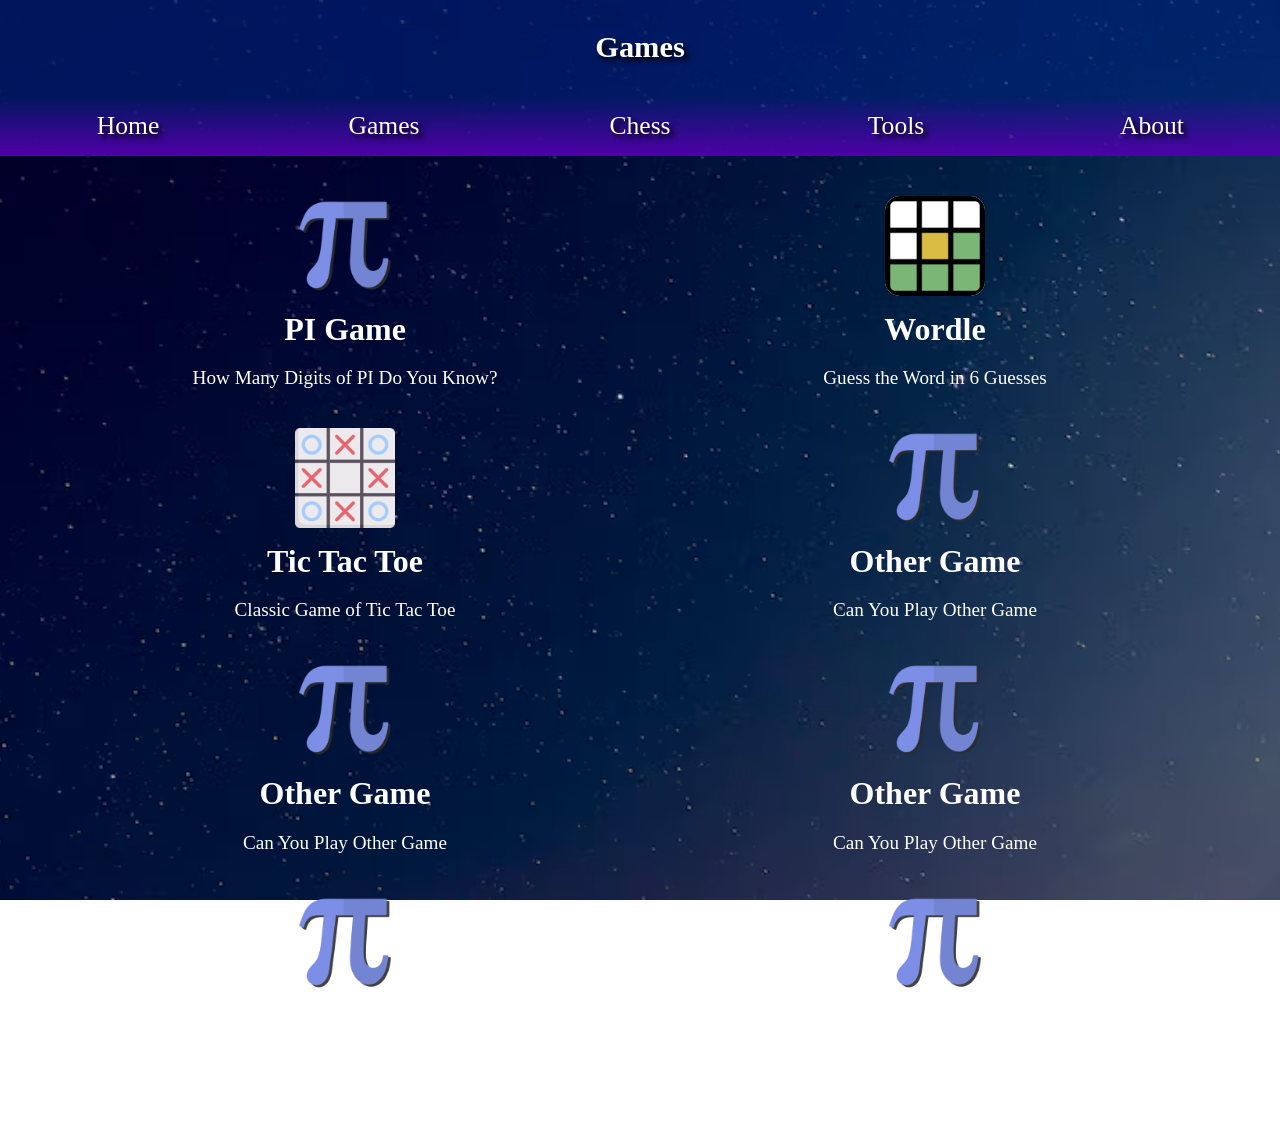
==== games/game.html @ a1a18c42 "Added Game page and Tic Tac Toe" ====
<!DOCTYPE html>
<html>
    <head>
        <meta charset="UTF-8">
        <meta name="viewport" content="width=device-width, initial-scale=1.0">
    
        <title>Finn Guinan's Website</title>
        <link rel="stylesheet" href="/style.css">
        <link rel="stylesheet" href="gameStyle.css">
    </head>
    <body>
        <header>
            <h1>Games</h1>
        </header>
        <nav class="navbar">
            <ul>
                <li><a href="/index.html">Home</a></li>
                <li><a href="">Games</a></li>
                <li><a href="">Chess</a></li>
                <li><a href="/tools/tools.html">Tools</a></li>
                <li><a href="/about/about.html">About</a></li>
            </ul>
        </nav>
        <main>
            <div class="games">
            <a href="piGame/piGameIndex.html">
                <img src="/images/piImage.webp" class="images">
                <h3>PI Game</h3>
                <p>How Many Digits of PI Do You Know?</p>  
            </a>

            <a href="wordle/wordleIndex.html">
                <img src="/images/wordleImage.webp" class="images" style="background-color: white; border-radius: 15px;">
                <h3>Wordle</h3>
                <p>Guess the Word in 6 Guesses</p>  
            </a>

            <a href="ttt/tttIndex.html">
                <img src="/images/tictactoeImage.png" class="images">
                <h3>Tic Tac Toe</h3>
                <p>Classic Game of Tic Tac Toe</p>  
            </a>

            <a href="">
                <img src="/images/piImage.webp" class="images">
                <h3>Other Game</h3>
                <p>Can You Play Other Game</p>  
            </a>

            <a href="">
                <img src="/images/piImage.webp" class="images">
                <h3>Other Game</h3>
                <p>Can You Play Other Game</p>  
            </a>

            <a href="">
                <img src="/images/piImage.webp" class="images">
                <h3>Other Game</h3>
                <p>Can You Play Other Game</p>  
            </a>

            <a href="">
                <img src="/images/piImage.webp" class="images">
                <h3>Other Game</h3>
                <p>Can You Play Other Game</p>  
            </a>

            <a href="">
                <img src="/images/piImage.webp" class="images">
                <h3>Other Game</h3>
                <p>Can You Play Other Game</p>  
            </a>

            </div>
        </main>
        <footer>

        </footer>
    </body>
</html>
---- style.css ----
*{
    box-sizing: border-box;
}
html{
    overflow-y: auto;
    scrollbar-width: none;
    -ms-overflow-style: none;
    overscroll-behavior: none;
}
html::-webkit-scrollbar {
    display: none;
}
body{
    margin: 0;
    background-image: url(/images/backgroundHome.jpg.avif);
    background-position: center;
    background-repeat: no-repeat;
    background-size: cover;
    background-attachment: fixed;
}
main{
    margin-left: 20px;
    margin-right: 20px;
    color: white;
}
header{
    /* background-color: hsla(321, 100%, 30%, 0.7); */
    background-color: hsla(223, 100%, 25%, 0.6);
    padding: 10px;
}
h1{
    text-align: center;
    color: white;
    text-shadow: 4px 4px 5px black;   
}
.navbar{
    position: sticky;
    top: 0;
    z-index: 100;
}
.navbar ul{
    list-style-type: none;
    /* background: linear-gradient(180deg, hsla(321, 100%, 30%, 0.7), hsl(237, 100%, 10%)); */
    background: linear-gradient(180deg, hsla(223, 100%, 25%, 0.6), hsl(268, 100%, 33%));
    padding: 0px;
    margin: 0px;
    overflow: hidden;
}

.navbar a{
    text-decoration: none;
    color: white;
    text-shadow: 4px 4px 5px hsl(0, 0%, 0%); 
    padding: 15px;
    display: block;
    text-align: center;
    font-size: 1.5em;
}

.navbar a:hover{
    /* background: linear-gradient(180deg, hsla(321, 100%, 35%, 0.7), hsl(237, 100%, 15%)); */
    background: linear-gradient(180deg, hsla(223, 100%, 40%, 0.6), hsl(268, 100%, 30%));
    box-shadow: 2px 2px 15px 10px hsla(267, 100%, 35%, 0.7);
}

.navbar li{
    float: left;
    width: 20vw;
}
@media only screen and (max-height: 400px) {
    header{display: none;}
}

/* Extra small devices (phones, 600px and down) */
@media only screen and (max-width: 600px) {
   .text{font-size: 1.2em;} 
   .navbar a{font-size: 1.3em;}
   h1{font-size: 1.5em;}
   .text{line-height: 1.2;}

}

@media only screen and (min-width: 600px) {
    .text{font-size: 1.3em;} 
    h1{font-size: 1.5em;}
    .text{line-height: 1.3;}

}

/* Medium devices (landscape tablets, 768px and up) */
@media only screen and (min-width: 768px) {
    .text{font-size: 1.4em;}
    h1{font-size: 1.9em;}
}

/* Large devices (laptops/desktops, 992px and up) */
@media only screen and (min-width: 992px) {
    .text{font-size: 1.5em;}
    .navbar a{font-size: 1.6em;}
    .text{line-height: 1.3;}

}

/* Extra large devices (large laptops and desktops, 1200px and up) */
@media only screen and (min-width: 1200px) {
    .text{font-size: 1.6em;}
}
---- games/gameStyle.css ----
.images{
    width: 100px;
}
.games{
    display: grid;
    grid-template-columns: 1fr 1fr; 
    gap: 20px; 
    text-align: center;
    margin: 40px;
}
.games a{
    text-decoration: none;
    color: white;
    font-size: 1.2rem;
}
h3{
    font-size: 2rem;
    margin: 10px;
}
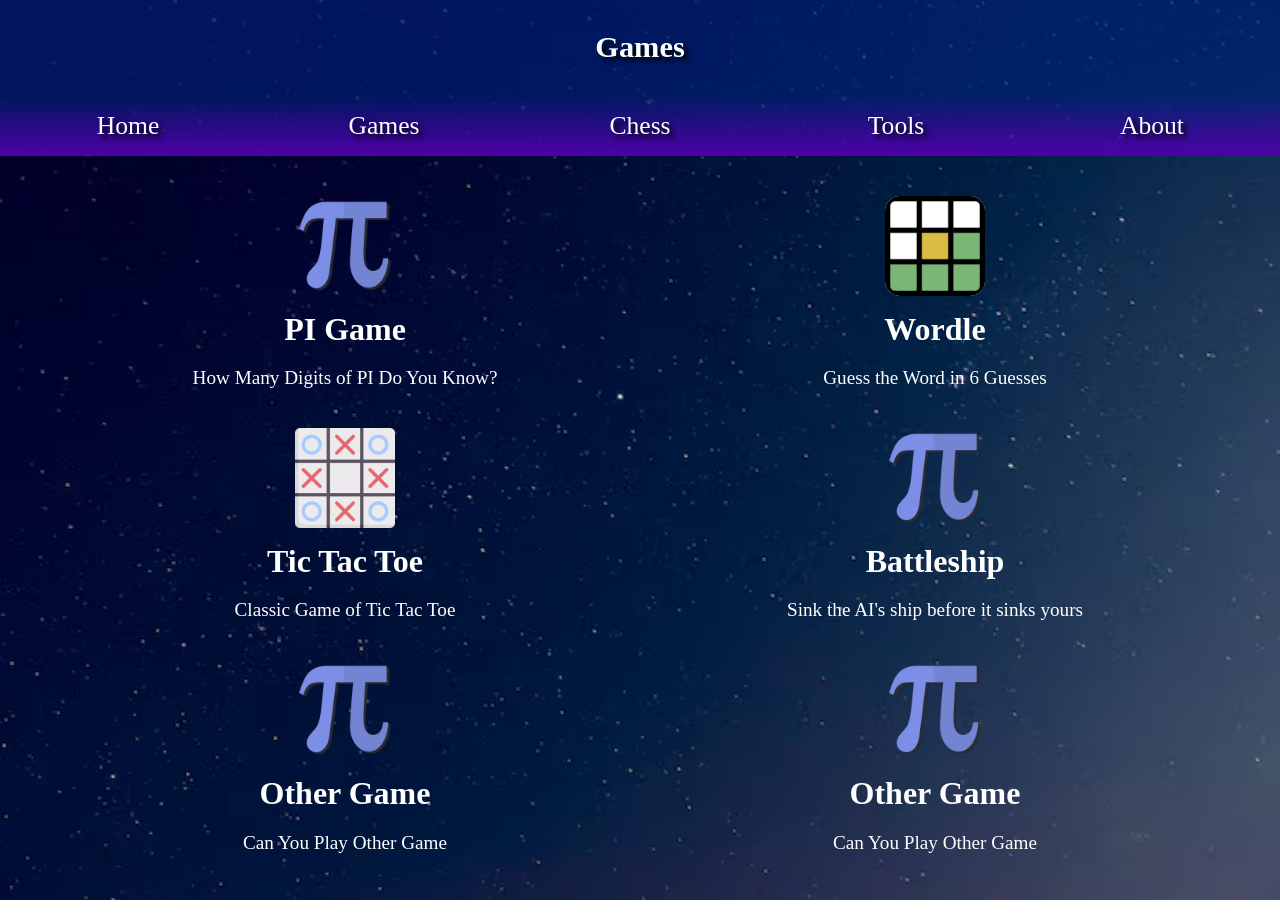
==== commit 2ff60e30: "Updated Games" ====
--- a/games/game.html
+++ b/games/game.html
@@ -41,22 +41,10 @@
                 <p>Classic Game of Tic Tac Toe</p>  
             </a>
 
-            <a href="">
+            <a href="battleship/battleshipIndex.html">
                 <img src="/images/piImage.webp" class="images">
-                <h3>Other Game</h3>
-                <p>Can You Play Other Game</p>  
-            </a>
-
-            <a href="">
-                <img src="/images/piImage.webp" class="images">
-                <h3>Other Game</h3>
-                <p>Can You Play Other Game</p>  
-            </a>
-
-            <a href="">
-                <img src="/images/piImage.webp" class="images">
-                <h3>Other Game</h3>
-                <p>Can You Play Other Game</p>  
+                <h3>Battleship</h3>
+                <p>Sink the AI's ship before it sinks yours</p>  
             </a>
 
             <a href="">
--- a/games/gameStyle.css
+++ b/games/gameStyle.css
@@ -16,4 +16,10 @@
 h3{
     font-size: 2rem;
     margin: 10px;
+}
+
+/* Extra small devices (phones, 600px and down) */
+@media only screen and (max-width: 768px) {
+    .games{
+    grid-template-columns: 1fr;}
 }
